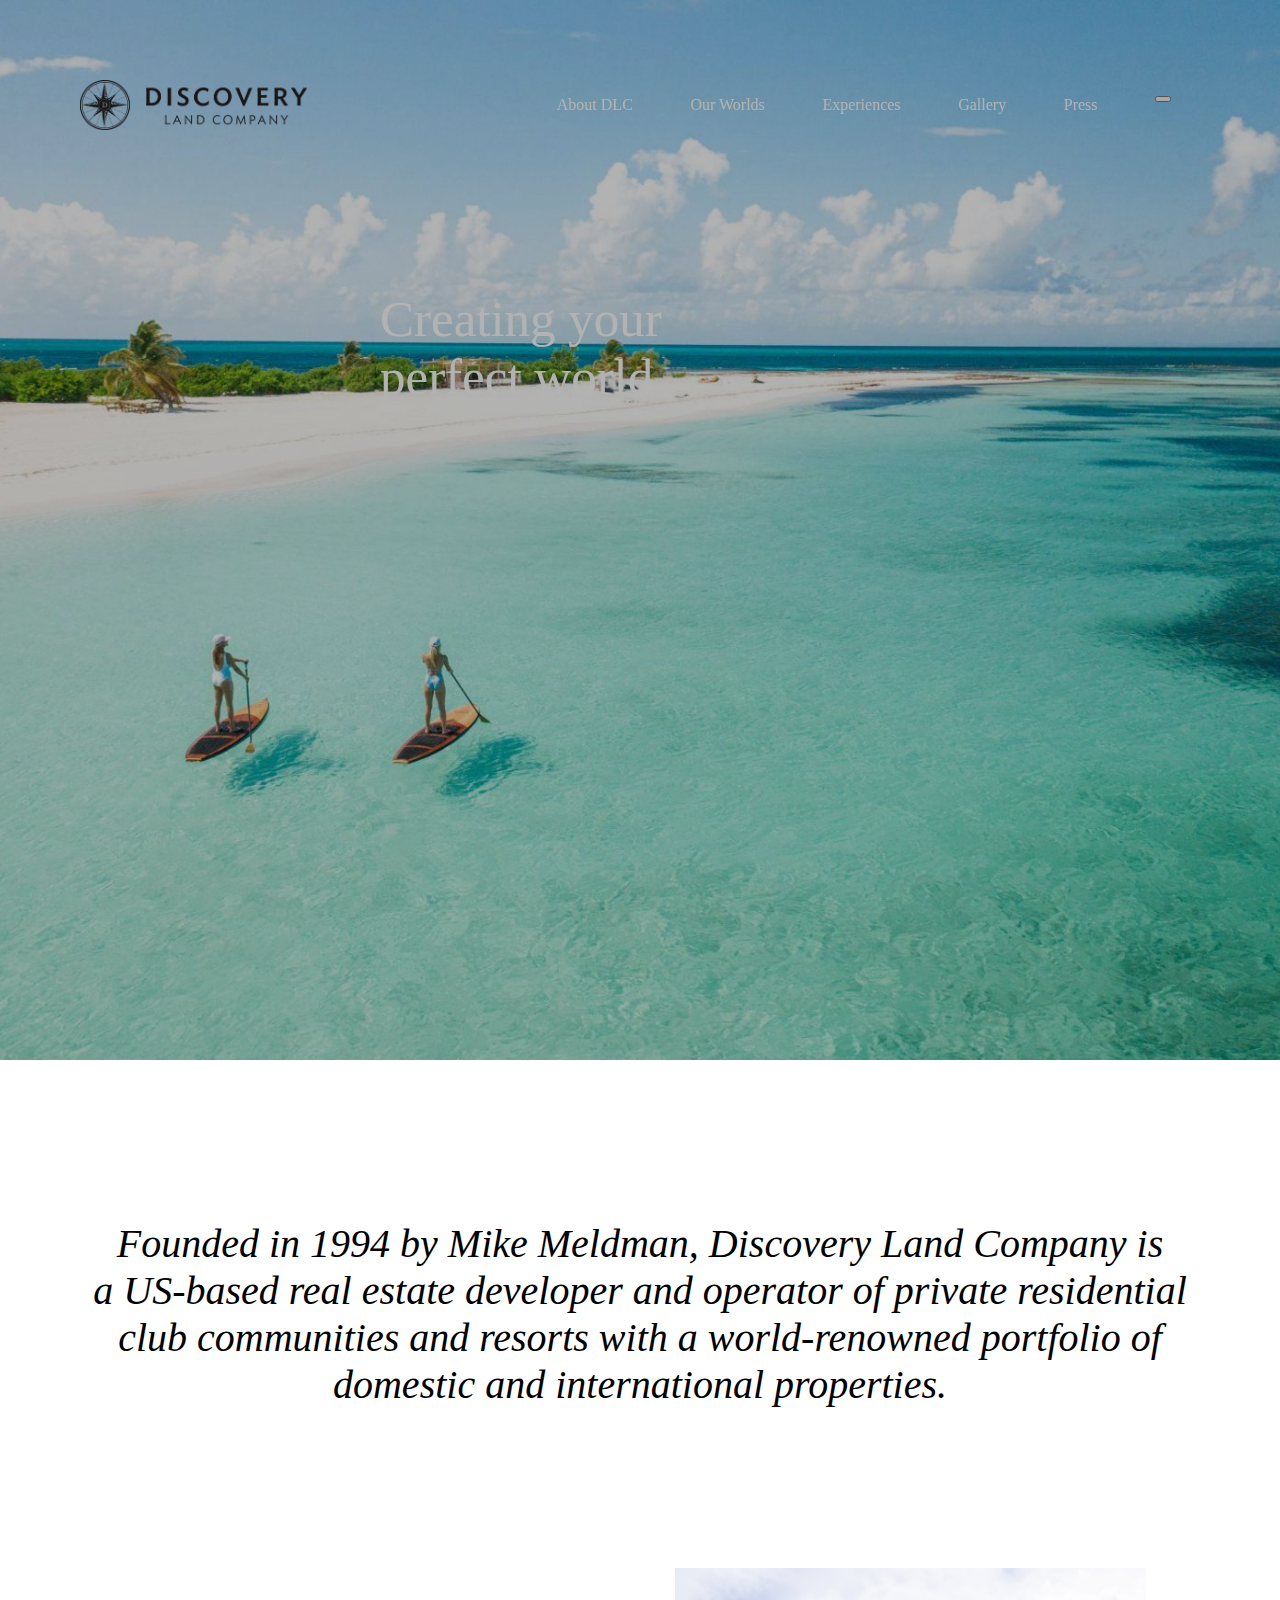
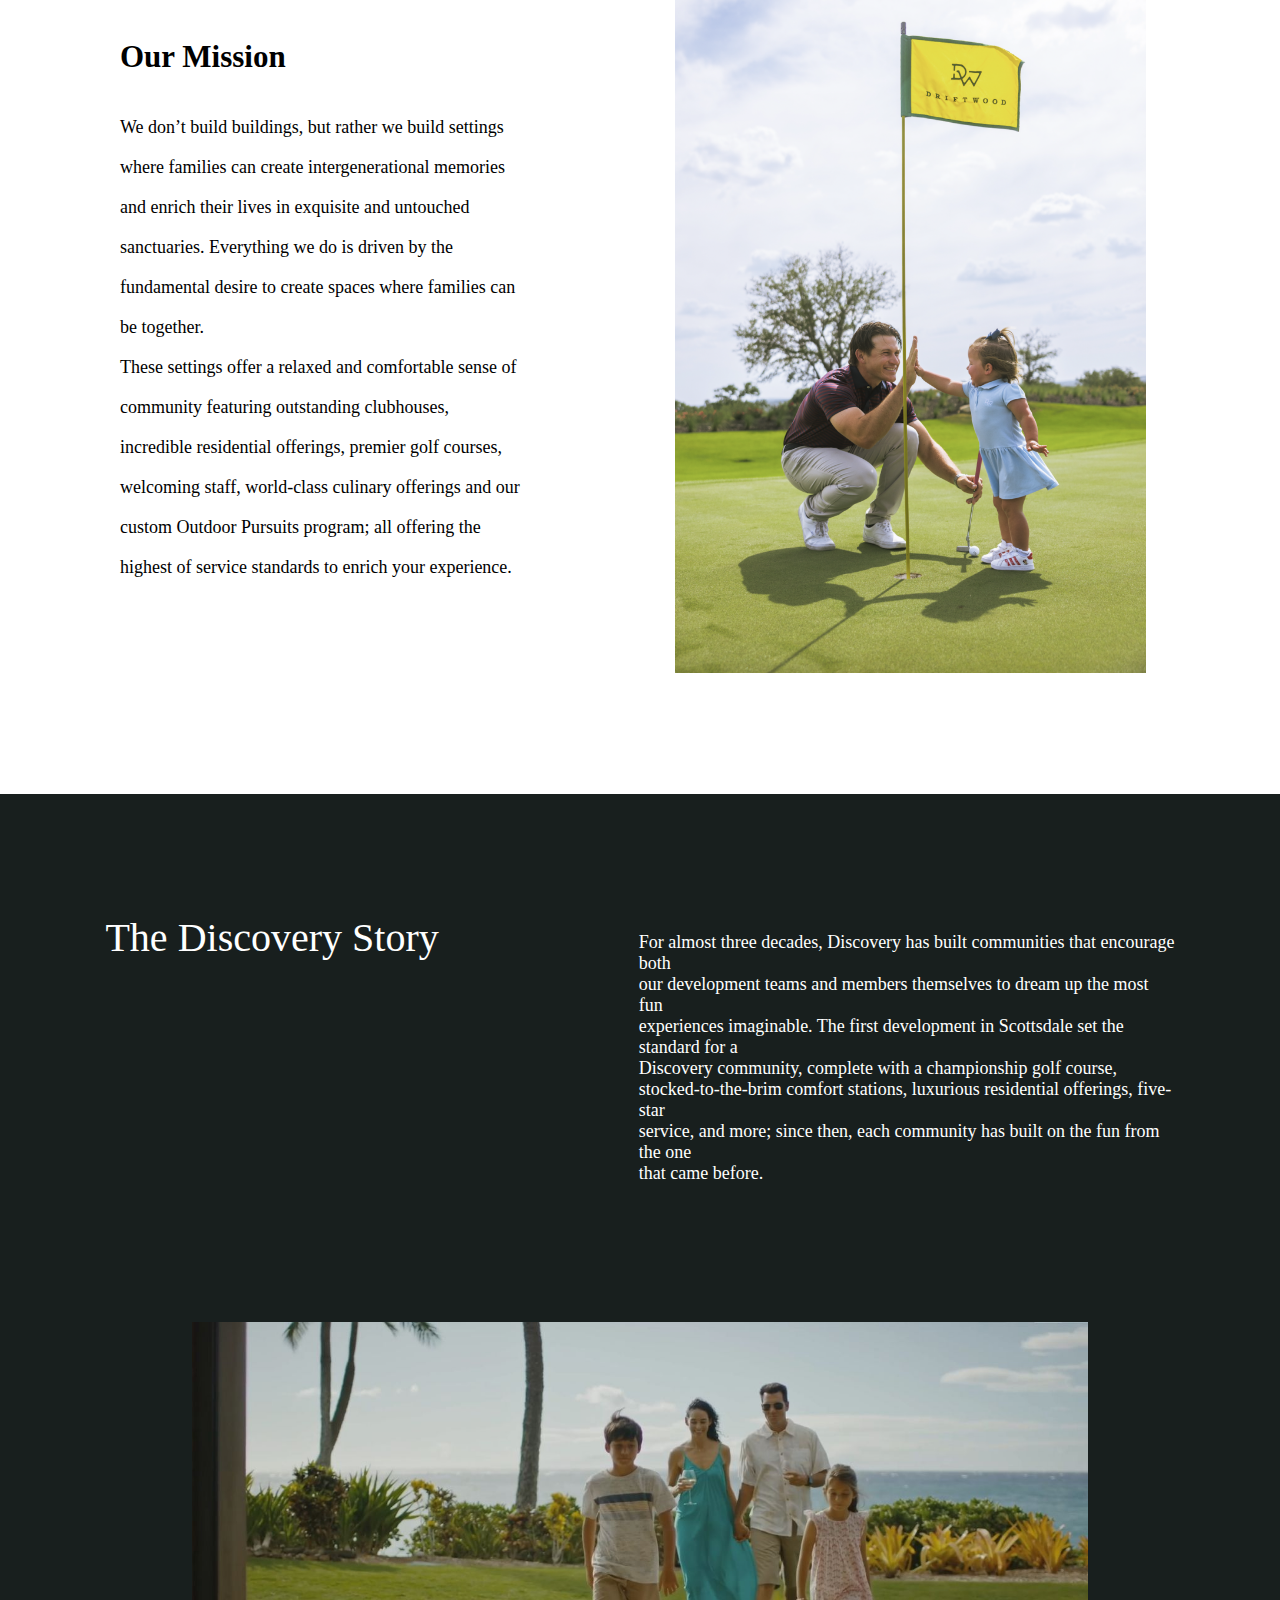
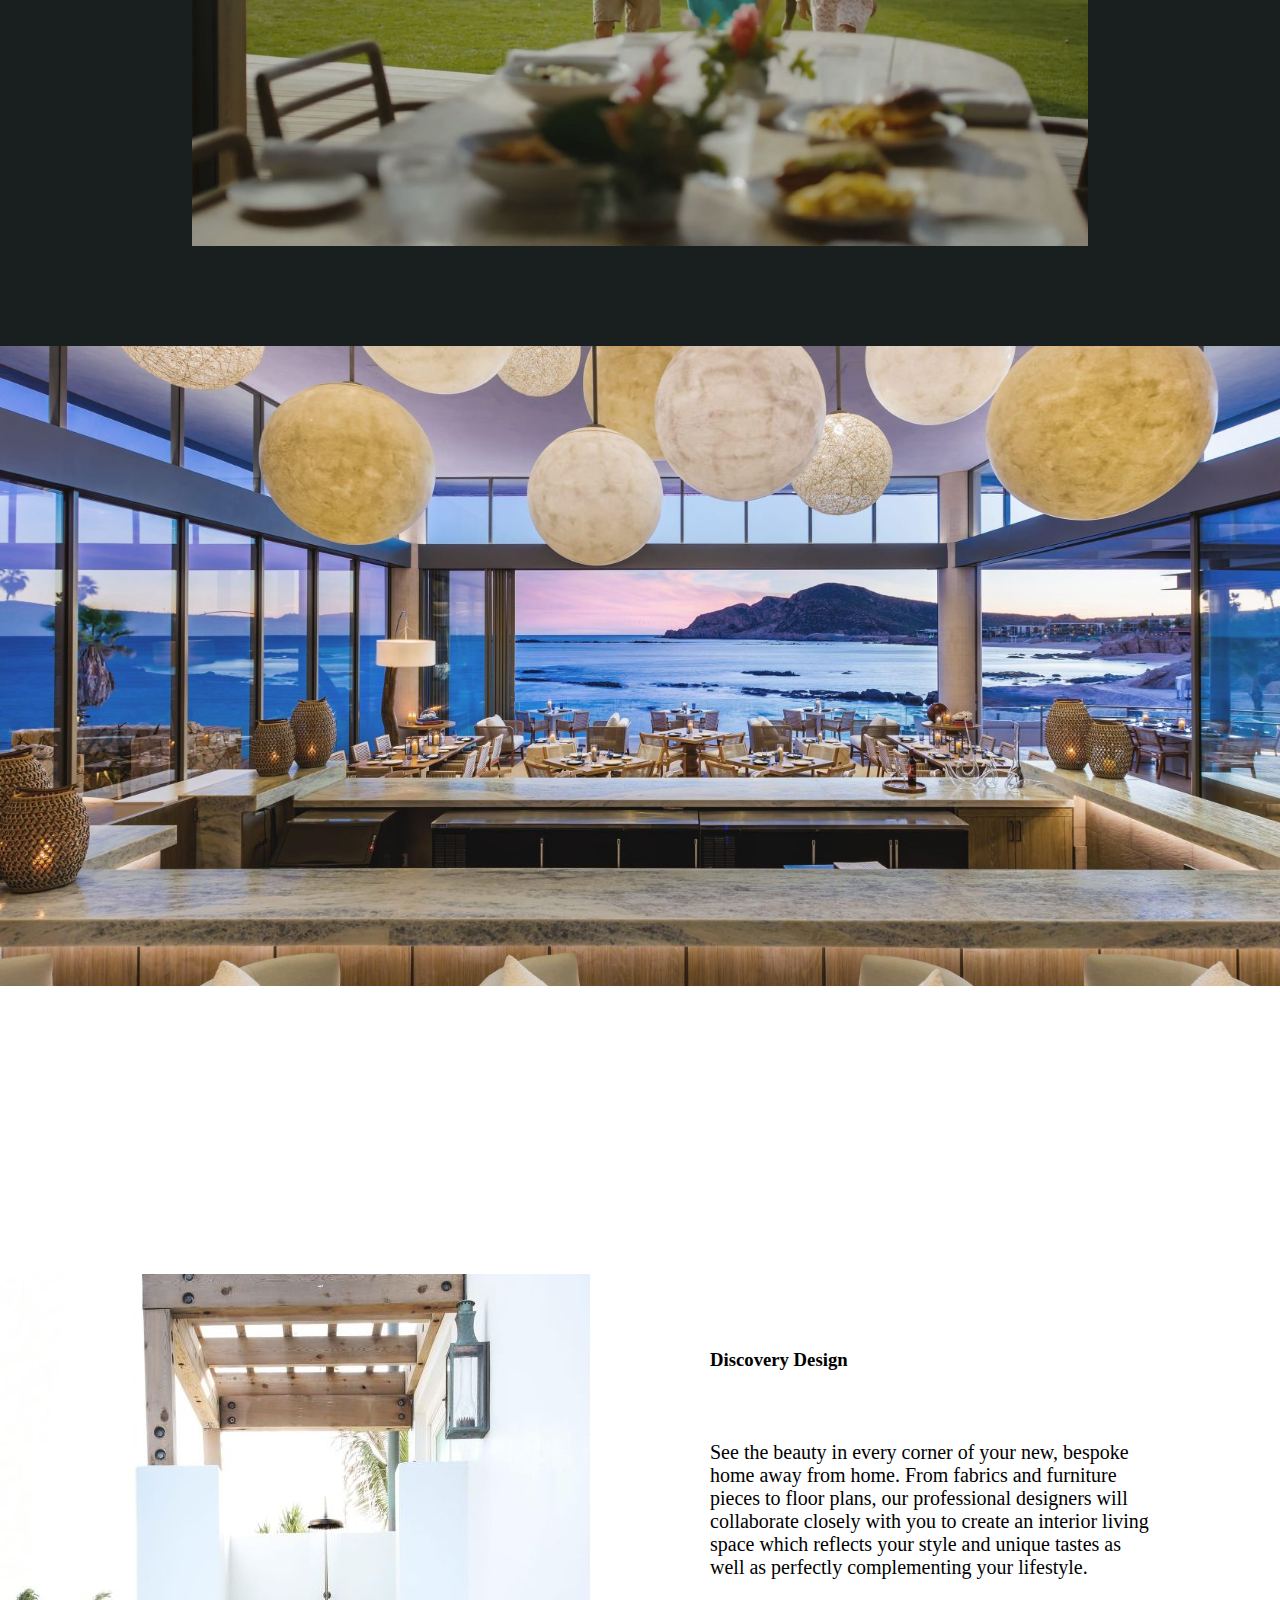
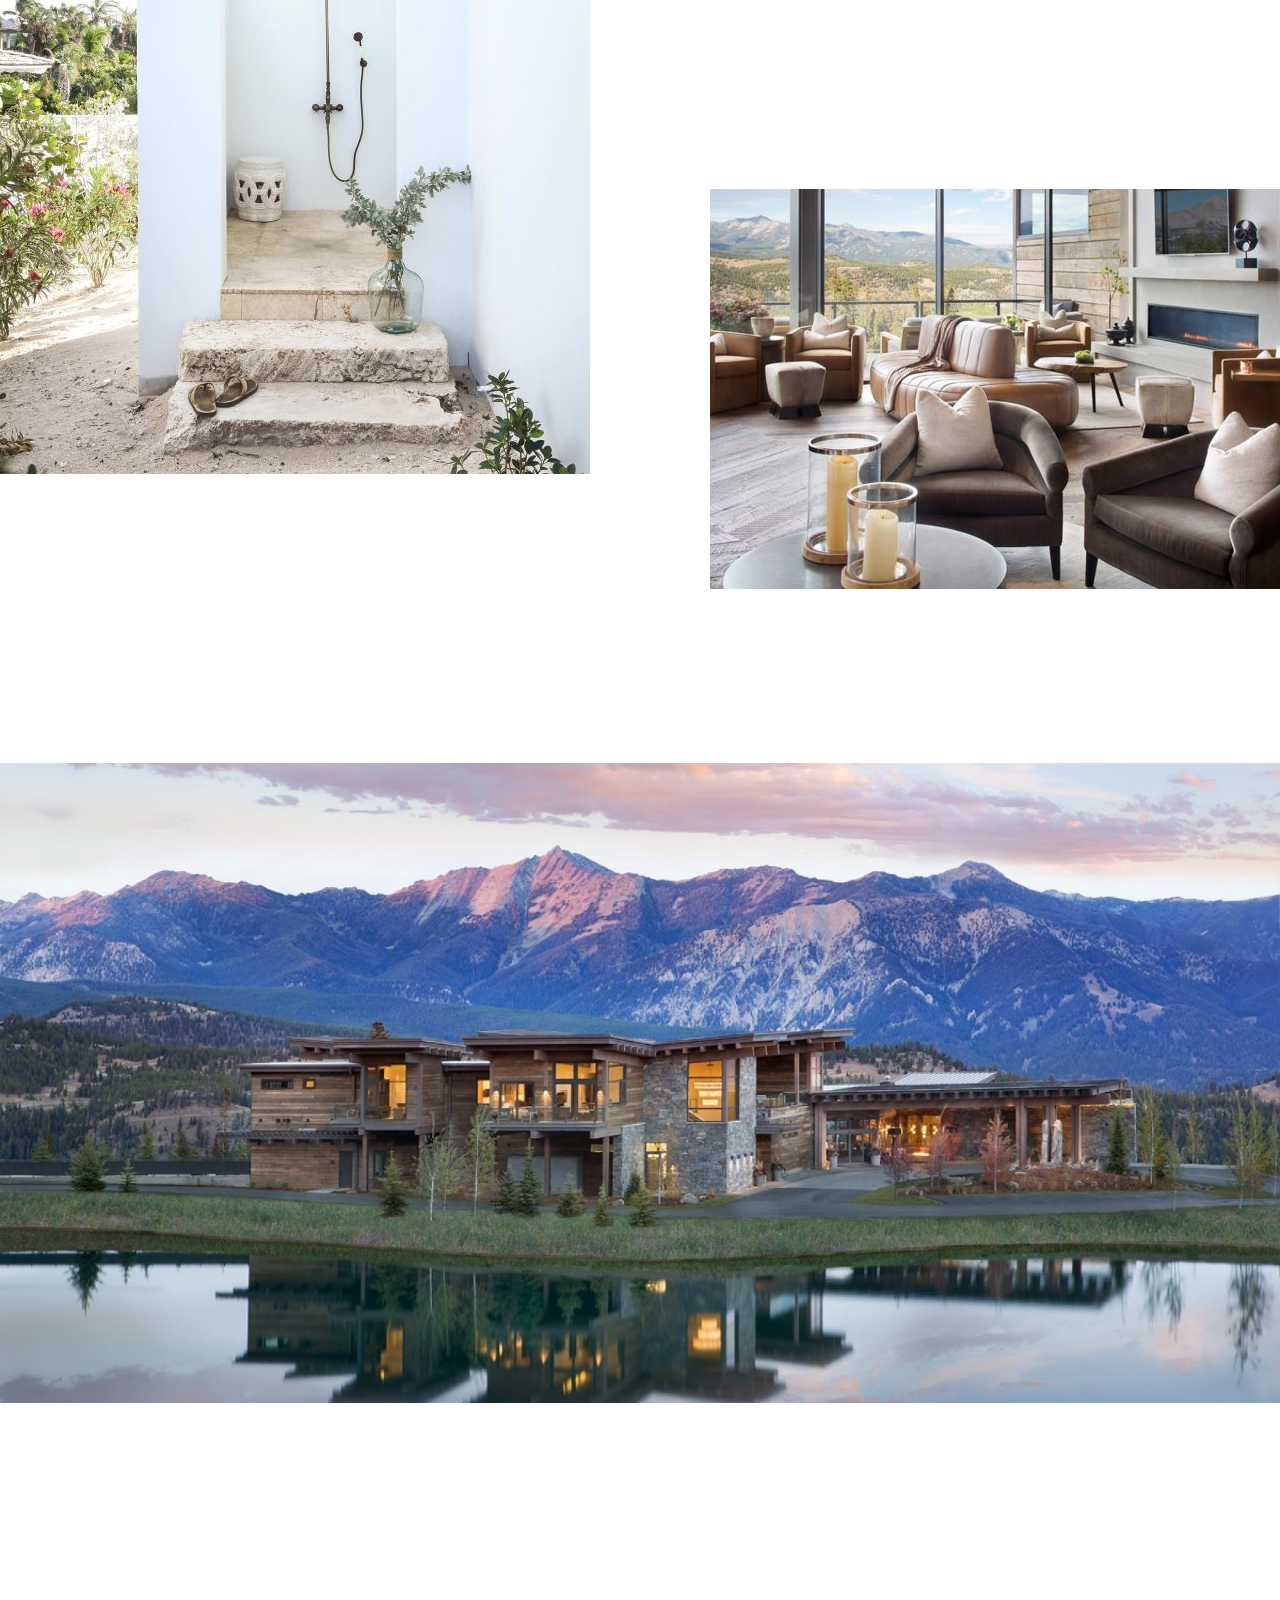
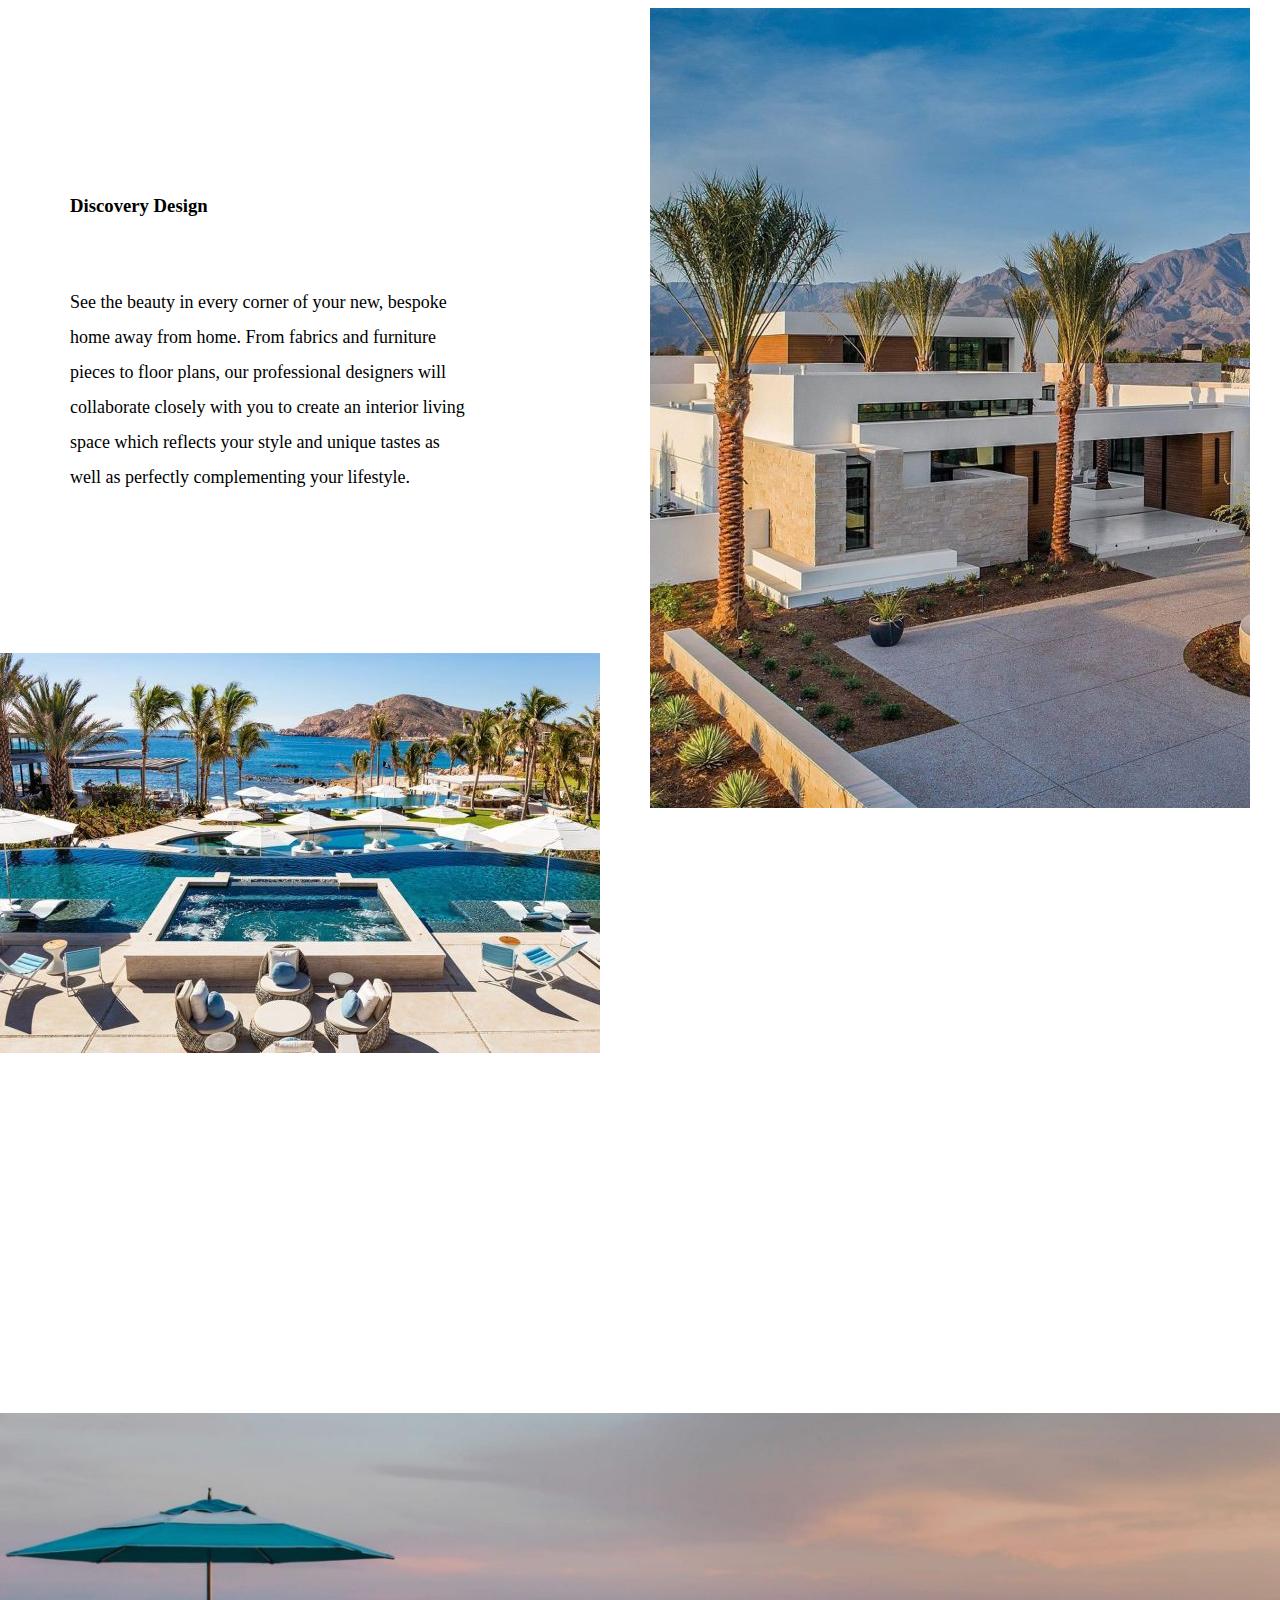
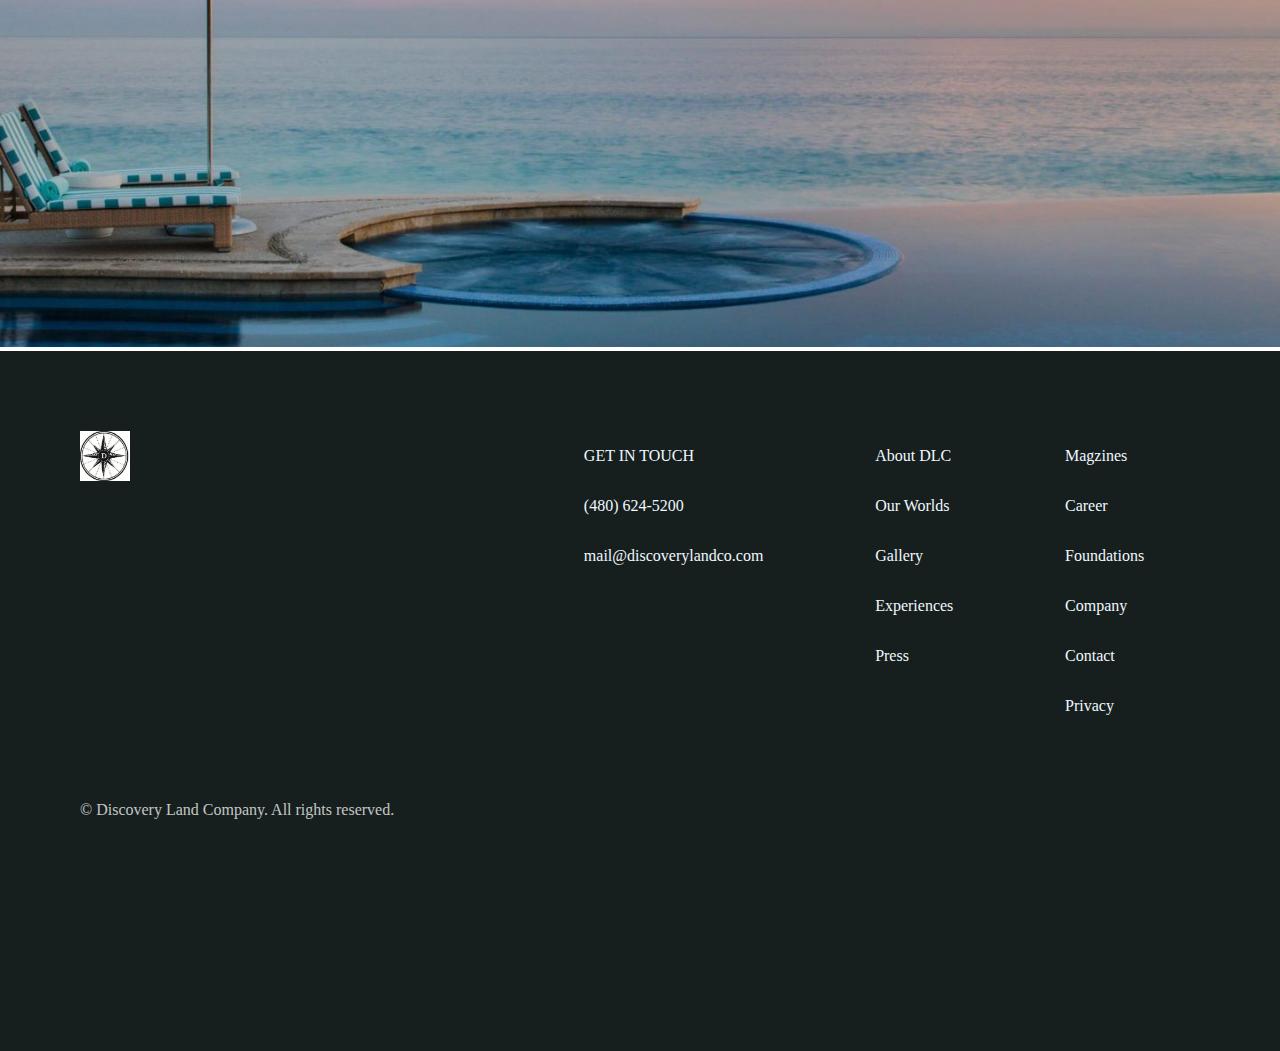
==== dlc.html @ 7f7af92b "added dlc , gallery, experience , home page" ====
<!DOCTYPE html>
<html lang="en">
  <head>
    <meta charset="UTF-8" />
    <meta http-equiv="X-UA-Compatible" content="IE=edge" />
    <meta name="viewport" content="width=device-width, initial-scale=1.0" />
    <title>Document</title>
    <link rel="stylesheet" href="dlc.css" />
    <link
      href="https://cdn.jsdelivr.net/npm/bootstrap@5.2.3/dist/css/bootstrap.min.css"
      rel="stylesheet"
      integrity="sha384-rbsA2VBKQhggwzxH7pPCaAqO46MgnOM80zW1RWuH61DGLwZJEdK2Kadq2F9CUG65"
      crossorigin="anonymous"
    />
  </head>

  <body>
    <div class="header">
      <div class="upperHeading">
        <div class="discovery">
          <img class="logo" src="images\discovery.png" alt="logo" />
        </div>
        <div class="navlinks">
          <a class="link">About DLC</a>
          <a class="link">Our Worlds</a>
          <a class="link">Experiences</a>
          <a class="link">Gallery</a>
          <a class="link">Press</a>
          <button class="burger"><i class="bi bi-list"></i></button>
        </div>
      </div>
      <span class="span"> Creating your perfect world</span>
    </div>
    <div class="text">
      <p class="paragraph">
        Founded in 1994 by Mike Meldman, Discovery Land Company is<br />
        a US-based real estate developer and operator of private residential
        <br />
        club communities and resorts with a world-renowned portfolio of <br />
        domestic and international properties.
      </p>
    </div>
    <div class="section">
      <div class="detail">
        <h3 class="heading3">Our Mission</h3>
        <p class="section-para">
          We don’t build buildings, but rather we build settings<br> where families can create intergenerational memories <br> and enrich their lives in exquisite and untouched<br> sanctuaries. Everything we do is driven by the<br>fundamental desire to create spaces where families can <br> be together.

<br>These settings offer a relaxed and comfortable sense of<br>community featuring outstanding clubhouses, <br> incredible residential offerings, premier golf courses,<br> welcoming staff, world-class culinary offerings and our <br> custom Outdoor Pursuits program; all offering the<br>highest of service standards to enrich your experience.


          
        </p>
      </div>
      <img class="sectionImg" src="images\drift.png" />
    </div>

    <div class="grey">
      <div class="main">
        <div class="firstpara">
          <h4 class="titlenew">The Discovery Story</h4>
        </div>

        <div class="secondpara">
          <p class="gyan">
            For almost three decades, Discovery has built communities that
            encourage <br />both <br />
            our development teams and members themselves to dream up the most<br />
            fun <br />
            experiences imaginable. The first development in Scottsdale set the
            <br />
            standard for a <br />
            Discovery community, complete with a championship golf course,<br />
            stocked-to-the-brim comfort stations, luxurious residential
            offerings, five- <br />star<br />
            service, and more; since then, each community has built on the fun
            from<br />
            the one<br />that came before.
          </p>
        </div>
      </div>

      <div class="snip"><img class="pic" src="images\hot.jpg" /></div>
    </div>
    <div class="newimg">
      <img
        class="fullimg"
        src="images\What_we_do_design_hero_62018727b9e8103a3d5d6c0701991eca.jpg"
        alt="img"
      />
    </div>

    <div class="entity">
      <div class="left">
        <img
          class="leftimg"
          src="images\What_we_do_design_1_2e8d9b92b1b20afb1d0f8d6550777aa2.jpg"
        />
      </div>
      <div class="right">
        <div class="inner">
          <div class="innerparagraph">
            <h3 class="long">Discovery Design</h3>
            <p class="short">
              See the beauty in every corner of your new, bespoke<br />home away
              from home. From fabrics and furniture<br />pieces to floor plans,
              our professional designers will<br />collaborate closely with you
              to create an interior living <br />space which reflects your style
              and unique tastes as<br />well as perfectly complementing your
              lifestyle.
            </p>
          </div>
          <div class="belowimg">
            <img src="images\good.jpg" />
          </div>
        </div>
      </div>
    </div>
    <img
      class="clip"
      src="images\YCGolfClubHouse0916_1288_62018727b9e8103a3d5d6c0701991eca.jpg"
    />
    <div class="belowbox">
      <div class="lefty">
        <div class="outer">
          <div class="texts">
            <h3 class="longs">Discovery Design</h3>
            <p class="shorts">
              See the beauty in every corner of your new, bespoke<br />home away
              from home. From fabrics and furniture<br />pieces to floor plans,
              our professional designers will<br />collaborate closely with you
              to create an interior living <br />space which reflects your style
              and unique tastes as<br />well as perfectly complementing your
              lifestyle.
            </p>
            <img class="bimg" src="images\short.jpg" />
          </div>
        </div>
      </div>
      <div class="righty">
        <img class="rightimg" src="images\whattodo.jpg" />
      </div>
    </div>
    <div class="lastimg">
      <img class="lastimg1" src="images\howareyou.jpg">
    </div>
    <div class="footer">
      <div class="footerHeading">
        <div class="discovery">
          <img class="logo" src="images\dlogo.png" alt="logo" />
        </div>
        <div class="navlinks">
          <div class="getintouch">
            <p>GET IN TOUCH</p>
            <p>(480) 624-5200</p>
            <p>mail@discoverylandco.com</p>
          </div>
          <div class="getintouch">
            <p>About DLC</p>
            <p>Our Worlds</p>
            <p>Gallery</p>
            <p>Experiences</p>
            <p>Press</p>
          </div>

          <div class="getintouch">
            <p>Magzines</p>
            <p>Career</p>
            <p>Foundations</p>
            <p>Company</p>
            <p>Contact</p>
            <p>Privacy</p>
          </div>
        </div>
      </div>
      <p class="copyright">© Discovery Land Company. All rights reserved.</p>
    </div>
  </body>
</html>
---- dlc.css ----
.header {
  background-image: url("/images/outdoor-adventures-in-the-caribbean_2cbd80a0345be3b5a0b7649a1a2d057f.jpg");
   filter: brightness(70%); 
  background-color: #cccccc;
  height: 100%;
  background-position: center;
  background-repeat: no-repeat;
  background-size: cover;
  padding: 80px;
  display: flex;
  flex-direction: column;
  z-index: -1;
}

body {
  padding: 0px;
  margin: 0;
  height: 100vh;
  width: 100vw;
}
.upperHeading {
  display: flex;
  flex-direction: row;
  justify-content: space-between;
  align-items: center;
  margin-bottom: 80px;
}

.navlinks {
  display: flex;
  flex-direction: row;
  justify-content: space-around;
  align-items: center;
  width: 60%;
}
.discovery {
  display: flex;
  height: 50px;
}
.link {
  color: white;
}
.burger {
  color: white;
  height: fit-content;
}

.span {
  color:	#Ffffff;
  font-size: 51px;
  font-weight: 120px;
  width: 30%;
  margin-left: 300px;
  margin-top: 80px;
}
.text {
  padding: 120px 90px;
}
.paragraph {
  font-size: 40px;
  text-align: center;
  font-style: italic;
}
.section {
  display: flex;
  flex-direction: row;
  padding: 0px 90px 121px 120px;
}
.detail {
  width: 50%;
  padding: 40px 0px;
}
.sectionImg {
  width: 44%;
  height: 65%;
  margin-left: 20px;
}

.heading3 {
  font-size: 31px;
  margin-bottom: 32px;
}
.section-para {
  font-size: 18px;
  line-height: 40px;
  flex: 1;
}
.grey {
  background-color: #181f1e;
  display: flex;
  flex-direction: column;
  justify-content: space-between;

  align-items: center;
}

.firstpara {
  color: white;
  margin-right: 150px;
}
.secondpara {
  margin-left: 50px;
  font: 40px;
}
.gyan {
  font-size: large;
  color: white;
}
.titlenew {
  margin: 0px 0px 10px;
  font-weight: 100;
  font-size: 40px;
}
.new {
  display: flex;
  flex-direction: column;
  justify-content: space-between;
}
.pic {
  height: 100%;
  width: 70%;
}
.main {
  display: flex;
  flex-direction: row;
  justify-content: space-between;
  align-items: flex-start;
  flex: 1;
  padding: 120px 0px;
}
.snip {
  display: flex;
  flex-direction: column;
  justify-content: center;
  align-items: center;
  padding-bottom: 100px;
}
.newimg {
  flex: 1;
}
.fullimg {
  width: 100%;
}
.old {
  height: 100%;
  border: 1px solid red;
}
.entity {
  display: flex;
  flex-direction: row;
  align-items: center;
  justify-content: center;
  padding: 120px 0px;
}
.inner {
  display: flex;
  flex-direction: column;
  justify-content: space-between;
}
.short {
  font-size: 20px;
}
.left {
  height: 100%;
  padding: 70px ;
}
.right {
  flex: 1;
  padding: 50px;
  padding-top: 220px;
}
.leftimg {
  height: 50%;
}
.innerparagraph {
  display: flex;
  flex-direction: column;
  align-items: flex-start;
  justify-content: flex-start;
  margin-bottom: 190px;
}
.long {
  margin-bottom: 50px;
}
.clip {
  width: 100%;
}
.belowbox {
  display: flex;
  flex-direction: row;
  align-items: center;
  justify-content: center;
  padding: 120px 0px;
}
.righty{
  height: 100%;
  padding-right: 80px;
  padding-bottom: 400px;

}
.outer{
  display: flex;
  flex-direction: column;
  justify-content: space-between;
}

.texts{
  display: flex;
  flex-direction: column;
  align-items: flex-start;
  justify-content: space-between;
  margin-bottom: 190px;
}
.longs {
  margin-bottom: 50px;
  padding-left: 70px;
}
.shorts {
  font-size: 18px;
  line-height: 35px;
  padding-left: 70px;
}
.lefty{
  flex: 1;
  padding: 50px;
  padding-top: 250px;
  display: flex;
  flex-direction: column;
  justify-content: center;
  align-items: center;
}
.footerHeading {
  display: flex;
  flex-direction: row;
  justify-content: space-between;
  align-items: flex-start;
  margin-bottom: 70px;
}
.footerLinks {
  display: flex;
  flex-direction: row;
  justify-content: flex-start;
  width: 60%;
}
.footer {
  background-color: #161f1e;
  height: 60%;

  padding: 80px;
}
.getintouch {
  color: aliceblue;
  display: flex;
  flex-direction: column;
  justify-content: flex-start;
  height: 20%;
 
}
.copyright{

  color:#FFFFFFBF;
 
}.navlinks {
  display: flex;
  flex-direction: row;
  justify-content: space-around;
  width: 60%;
  align-items: flex-start;

}
.discovery {
  display: flex;
  height: 50px;
}
.bimg{
  margin-top: 140px;
}
.lastimg1{
  width: 100%;
  height: 40%;
  
}
.lastimg{
  flex: 1;
  
}
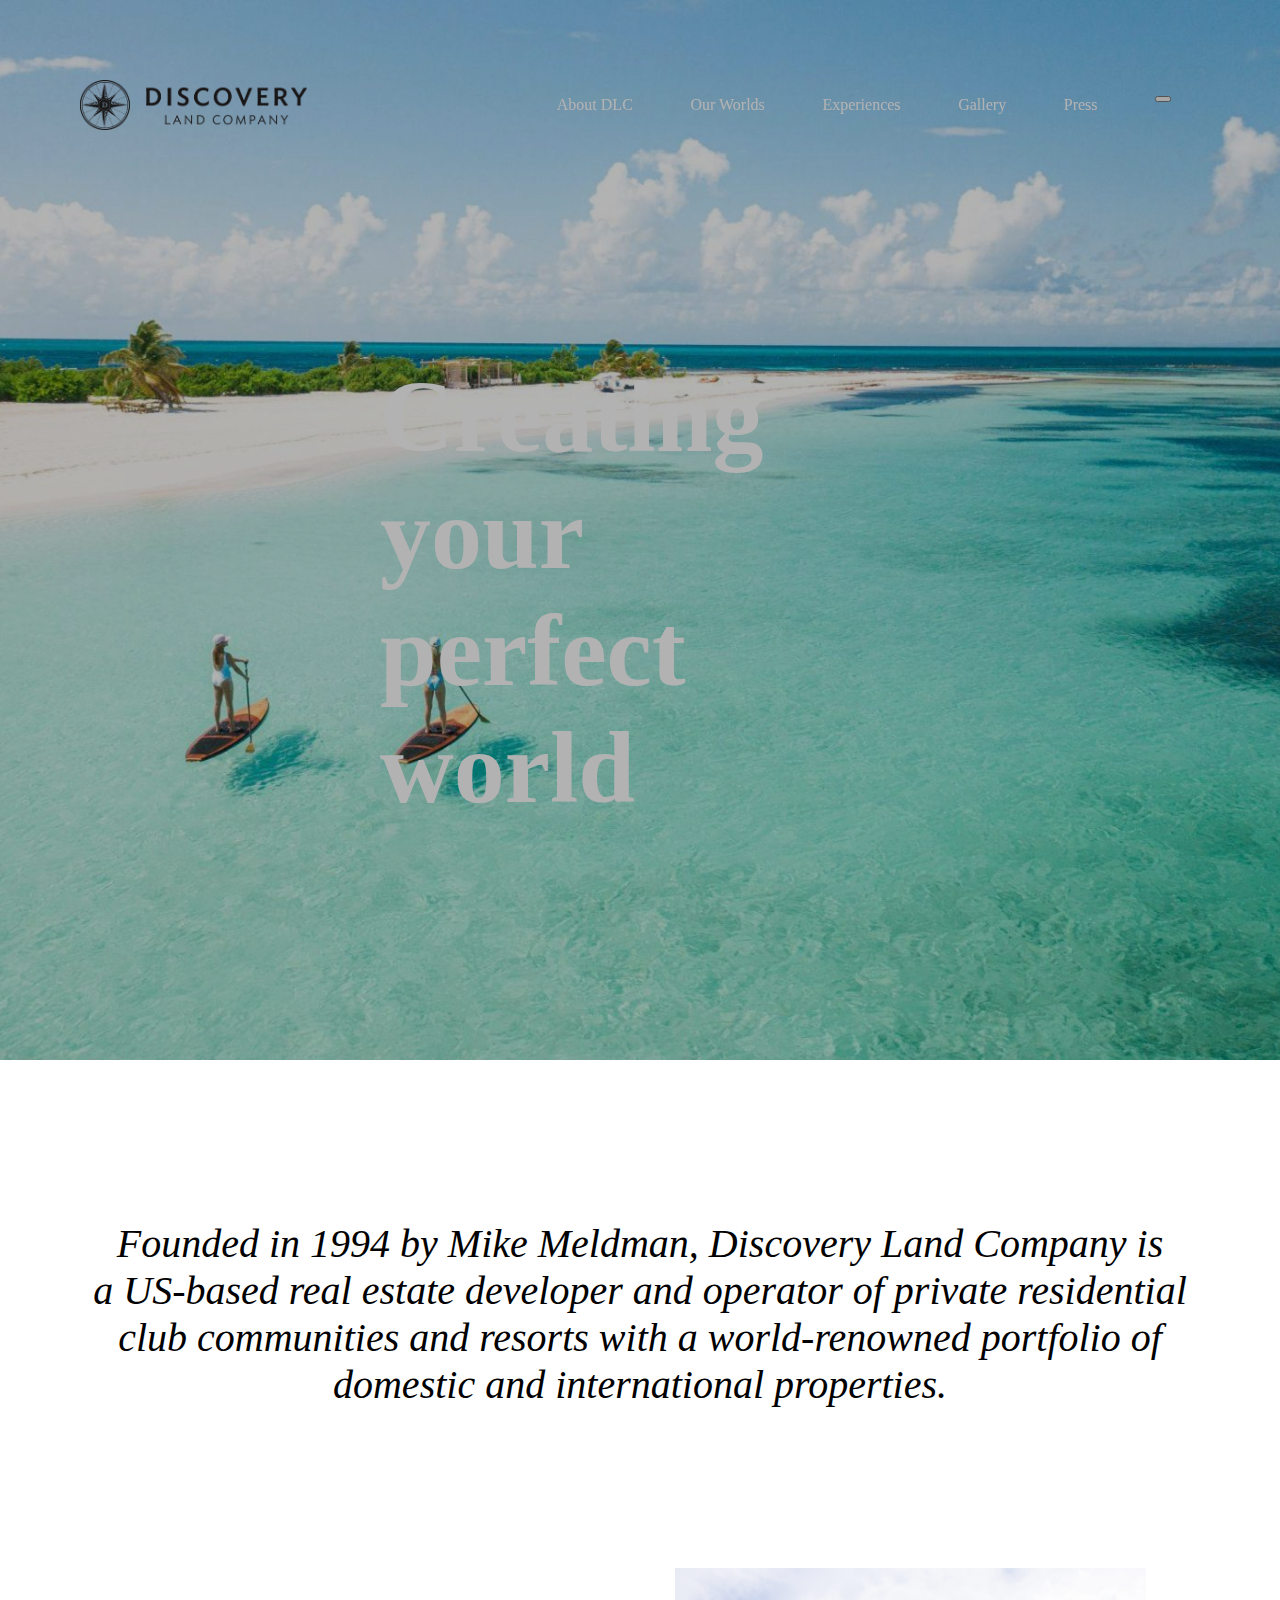
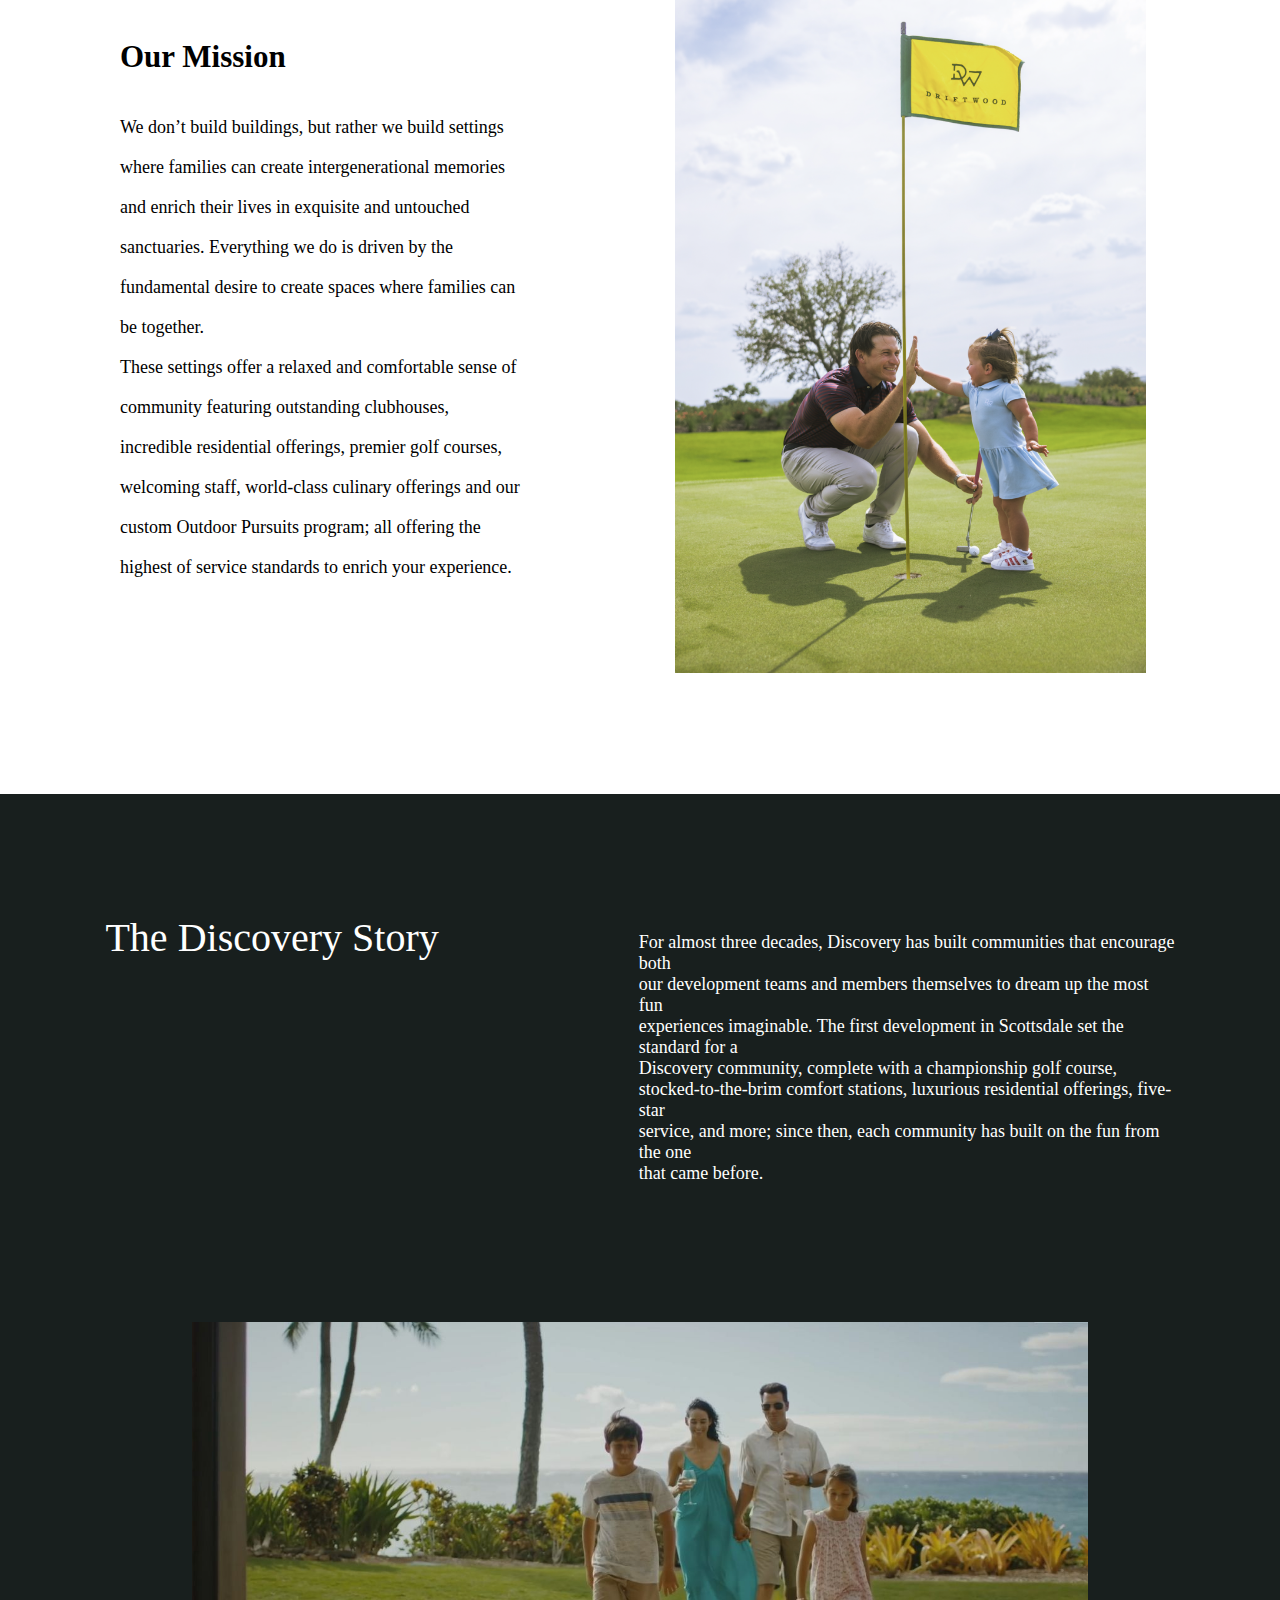
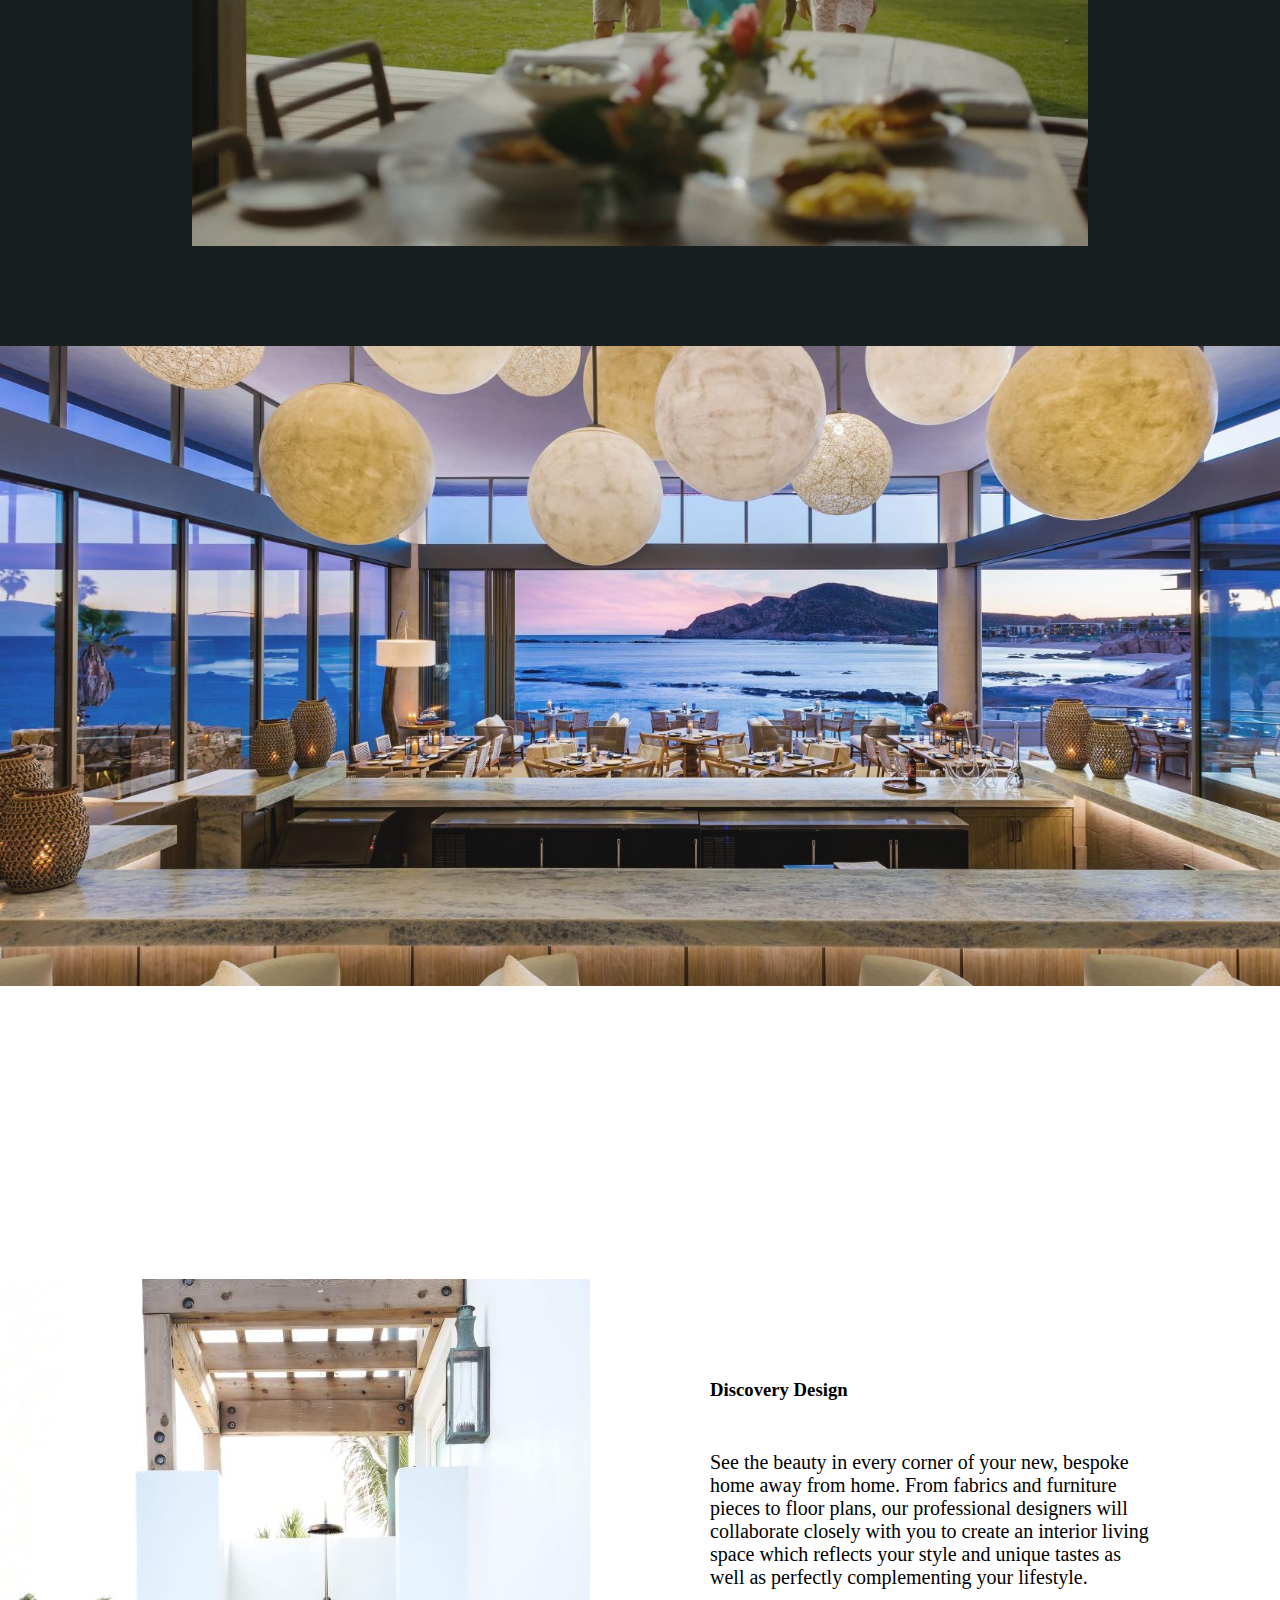
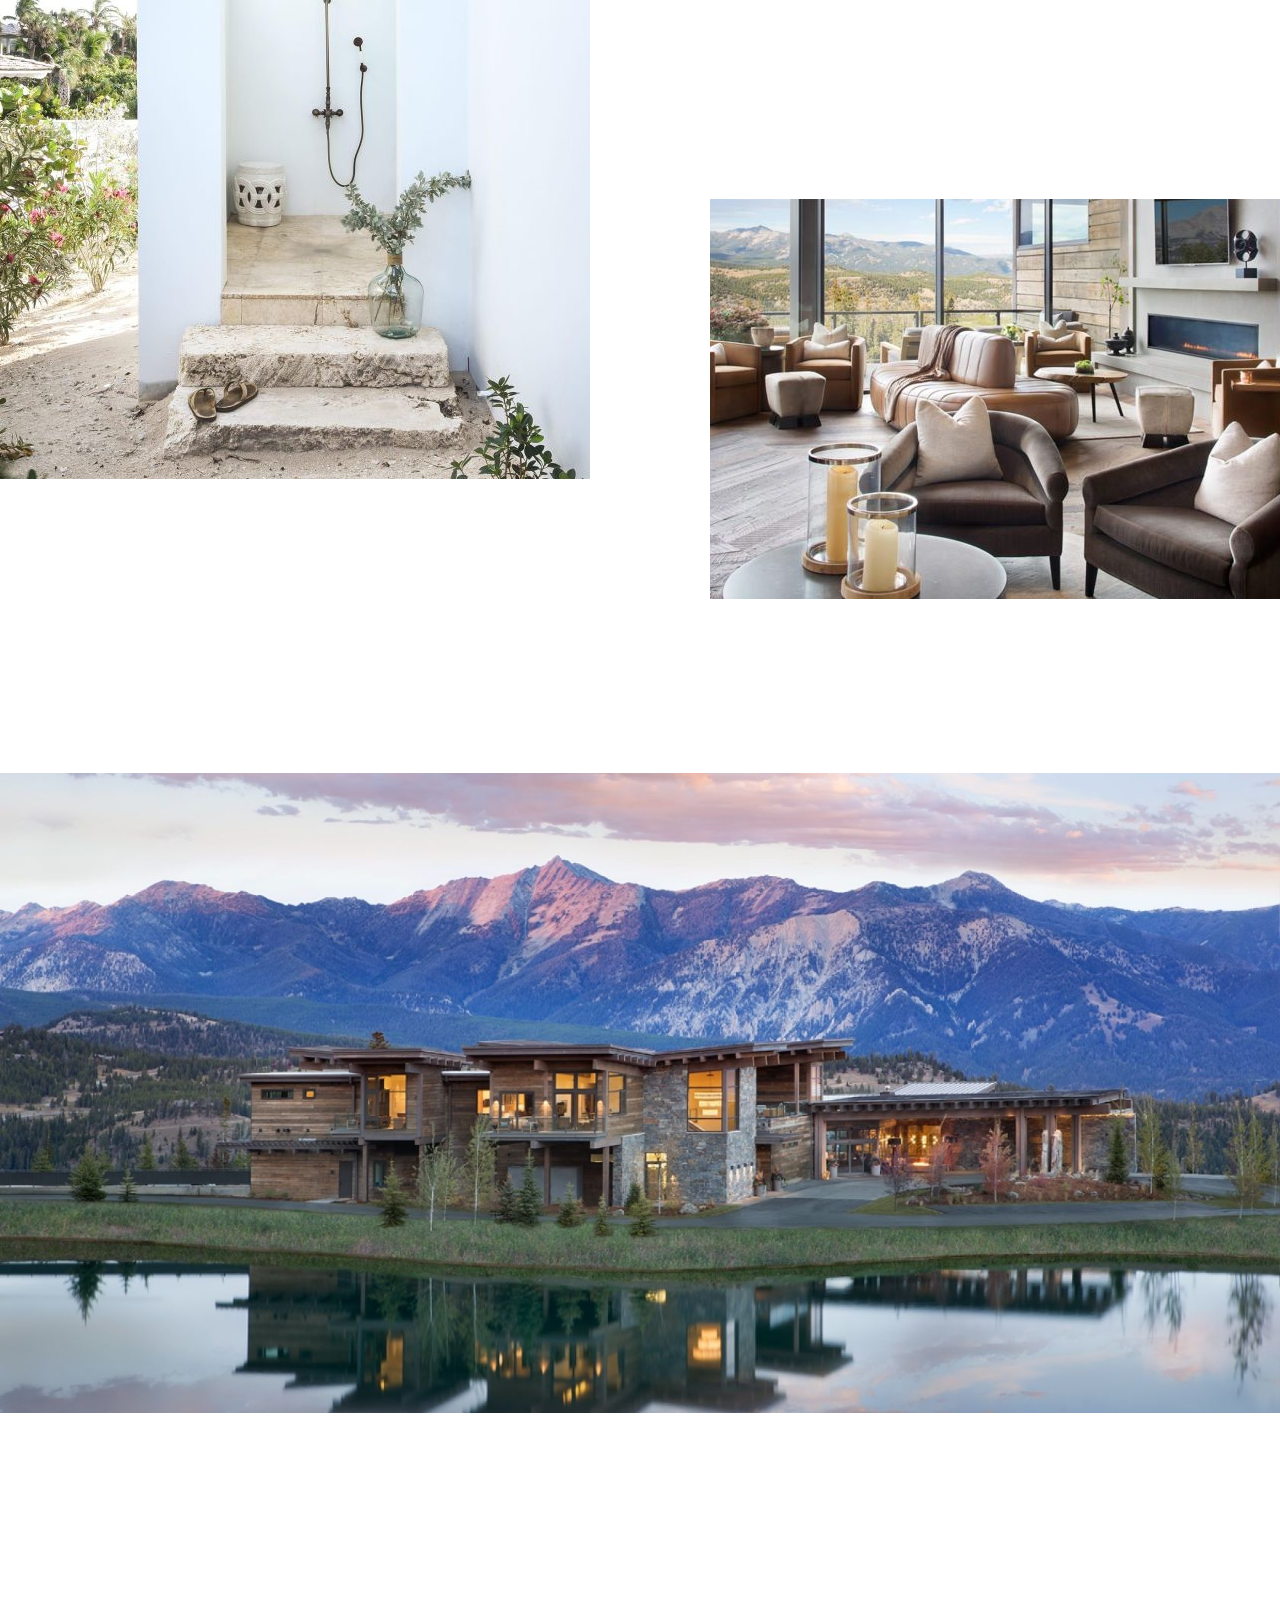
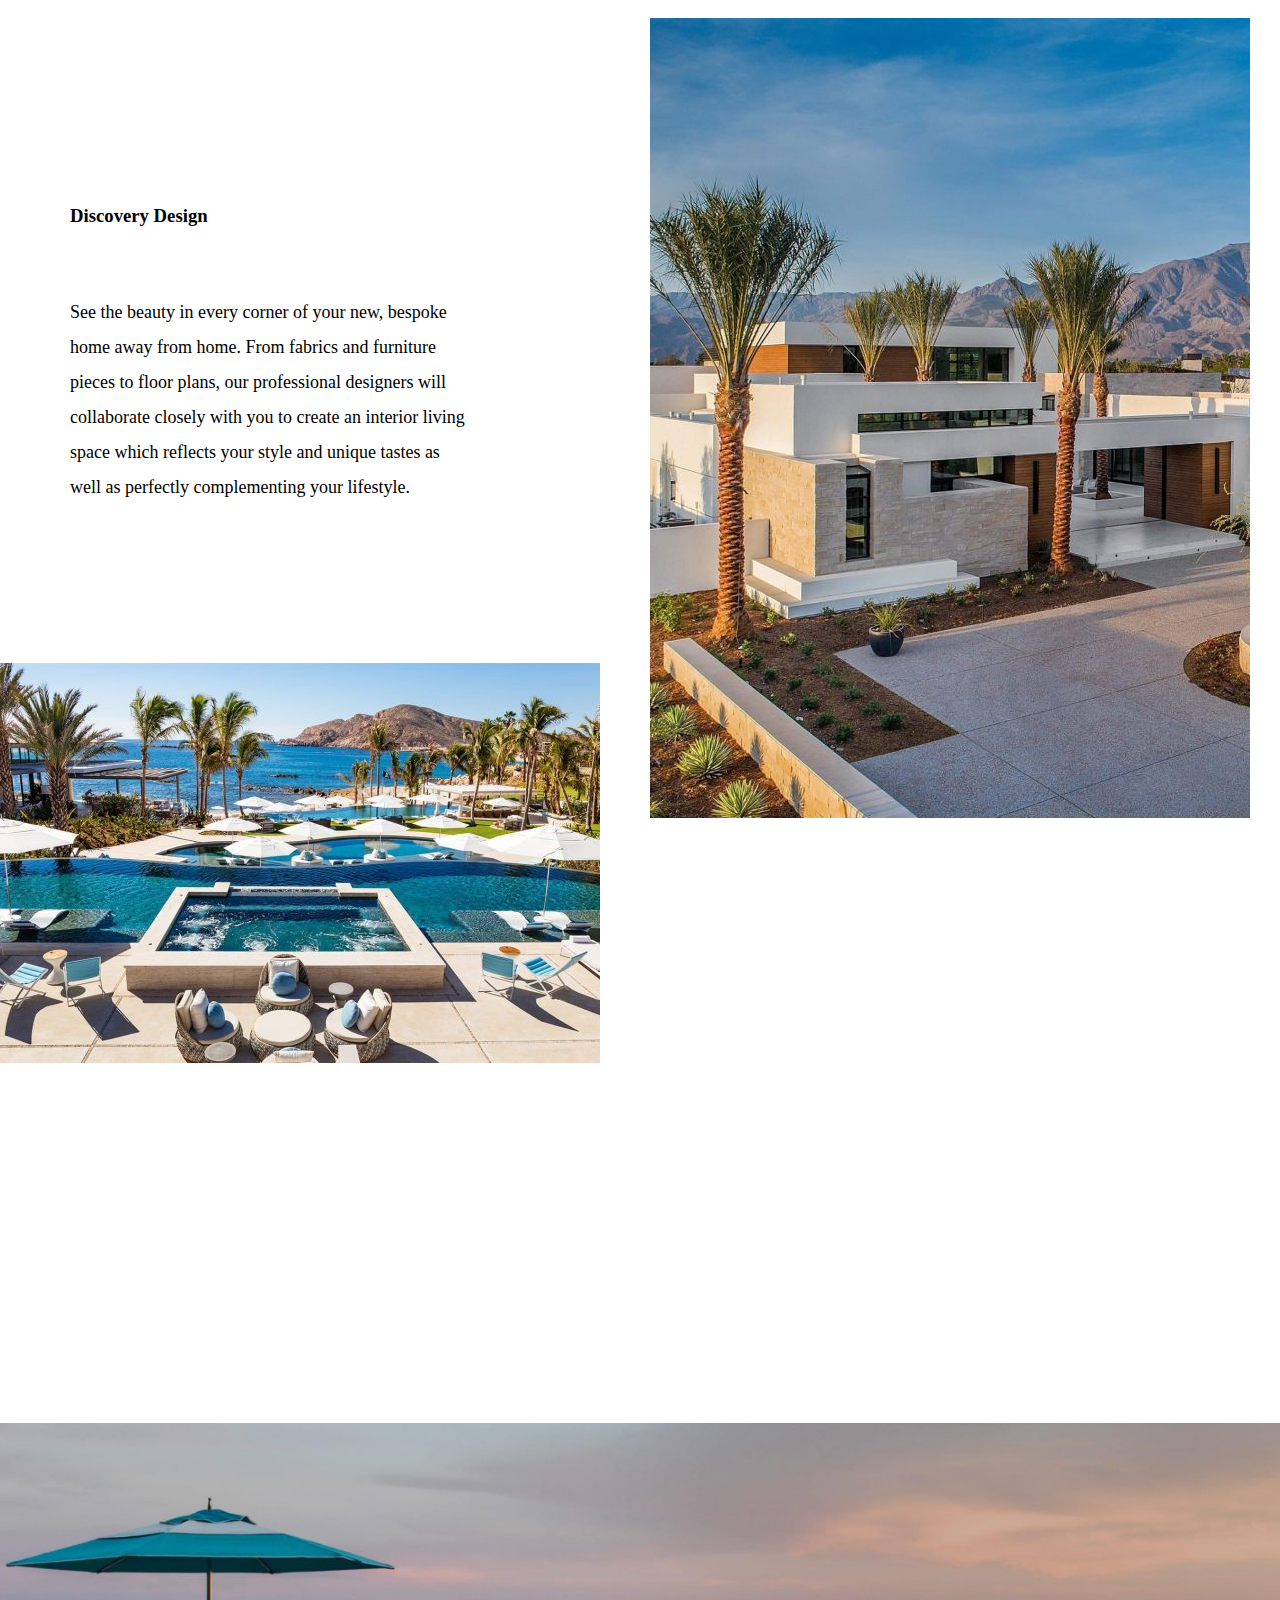
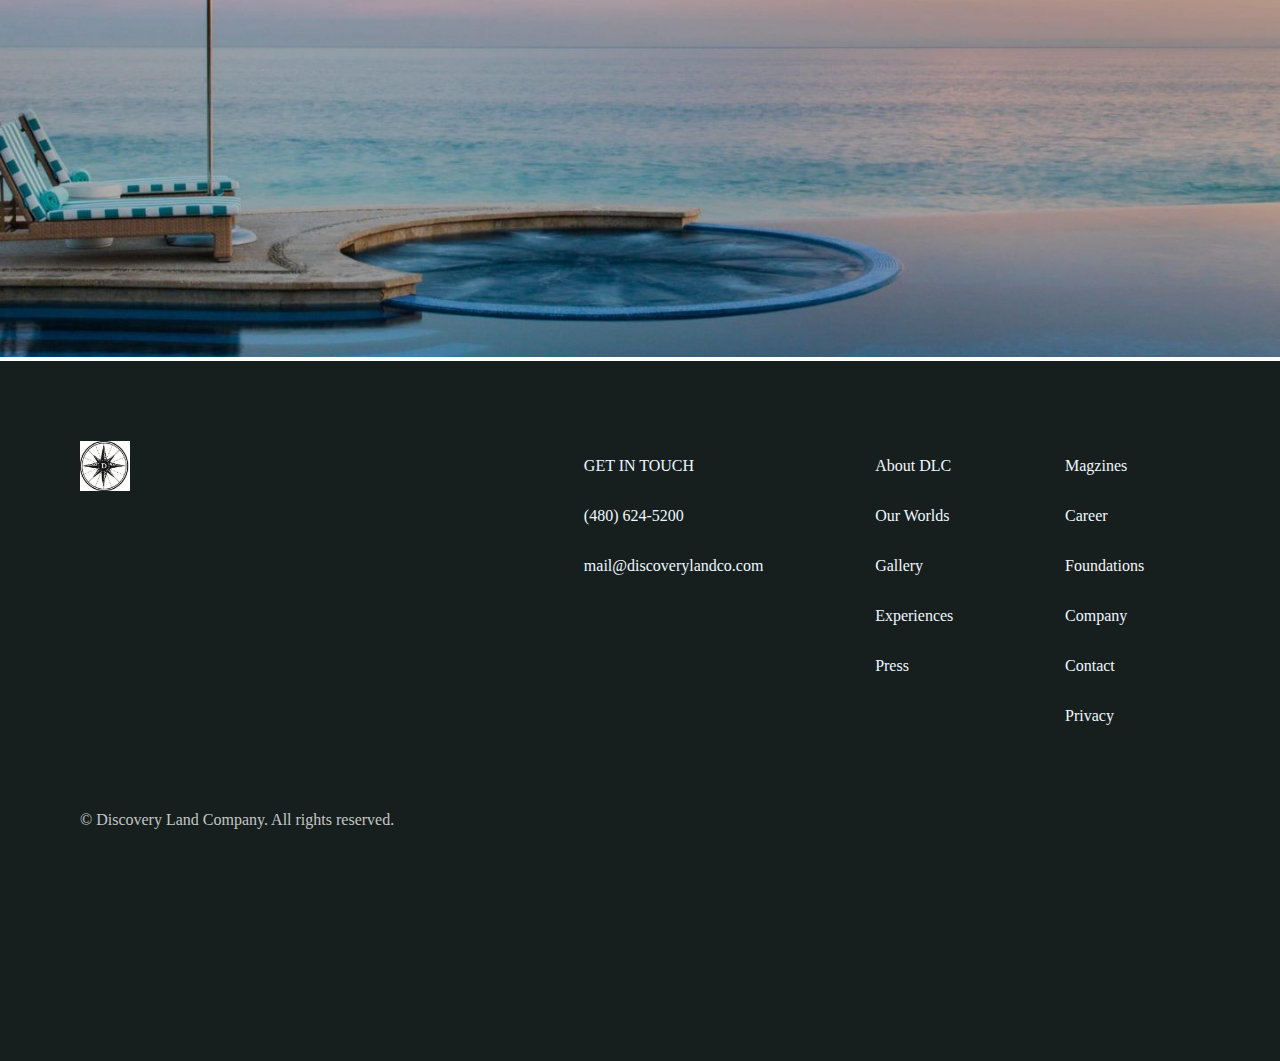
==== commit bab43421: "added about dlc, gallery , experience , home page" ====
--- a/dlc.html
+++ b/dlc.html
@@ -29,7 +29,10 @@
           <button class="burger"><i class="bi bi-list"></i></button>
         </div>
       </div>
-      <span class="span"> Creating your perfect world</span>
+
+      <span class="span">
+        <h1 class="uhead">Creating your perfect world</h1></span
+      >
     </div>
     <div class="text">
       <p class="paragraph">
@@ -44,12 +47,19 @@
       <div class="detail">
         <h3 class="heading3">Our Mission</h3>
         <p class="section-para">
-          We don’t build buildings, but rather we build settings<br> where families can create intergenerational memories <br> and enrich their lives in exquisite and untouched<br> sanctuaries. Everything we do is driven by the<br>fundamental desire to create spaces where families can <br> be together.
+          We don’t build buildings, but rather we build settings<br />
+          where families can create intergenerational memories <br />
+          and enrich their lives in exquisite and untouched<br />
+          sanctuaries. Everything we do is driven by the<br />fundamental desire
+          to create spaces where families can <br />
+          be together.
 
-<br>These settings offer a relaxed and comfortable sense of<br>community featuring outstanding clubhouses, <br> incredible residential offerings, premier golf courses,<br> welcoming staff, world-class culinary offerings and our <br> custom Outdoor Pursuits program; all offering the<br>highest of service standards to enrich your experience.
-
-
-          
+          <br />These settings offer a relaxed and comfortable sense of<br />community
+          featuring outstanding clubhouses, <br />
+          incredible residential offerings, premier golf courses,<br />
+          welcoming staff, world-class culinary offerings and our <br />
+          custom Outdoor Pursuits program; all offering the<br />highest of
+          service standards to enrich your experience.
         </p>
       </div>
       <img class="sectionImg" src="images\drift.png" />
@@ -142,7 +152,7 @@
       </div>
     </div>
     <div class="lastimg">
-      <img class="lastimg1" src="images\howareyou.jpg">
+      <img class="lastimg1" src="images\howareyou.jpg" />
     </div>
     <div class="footer">
       <div class="footerHeading">
--- a/dlc.css
+++ b/dlc.css
@@ -1,6 +1,6 @@
 .header {
   background-image: url("/images/outdoor-adventures-in-the-caribbean_2cbd80a0345be3b5a0b7649a1a2d057f.jpg");
-   filter: brightness(70%); 
+   filter: brightness(70%);  
   background-color: #cccccc;
   height: 100%;
   background-position: center;
@@ -44,14 +44,18 @@
   color: white;
   height: fit-content;
 }
-
+.uhead{
+  color: #Ffffff;
+}
 .span {
   color:	#Ffffff;
+  opacity: 2.5 !important;
   font-size: 51px;
   font-weight: 120px;
   width: 30%;
   margin-left: 300px;
   margin-top: 80px;
+
 }
 .text {
   padding: 120px 90px;
@@ -167,7 +171,7 @@
 .right {
   flex: 1;
   padding: 50px;
-  padding-top: 220px;
+  padding-top: 250px;
 }
 .leftimg {
   height: 50%;
@@ -180,7 +184,7 @@
   margin-bottom: 190px;
 }
 .long {
-  margin-bottom: 50px;
+  margin-bottom: 30px;
 }
 .clip {
   width: 100%;
